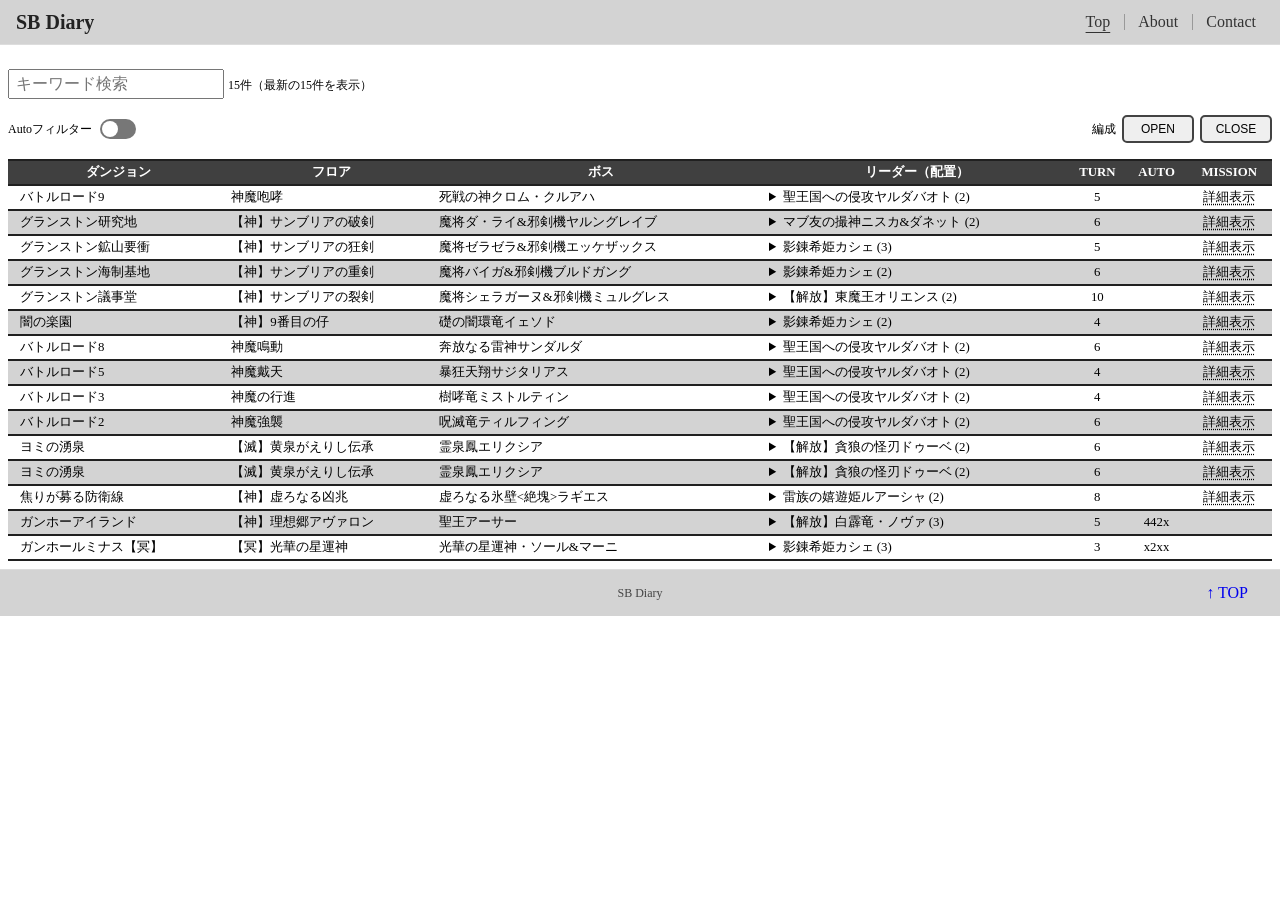
==== index.html @ 4329267f "Add files via upload" ====
<!DOCTYPE html>
<html lang="ja">
<head>
  <meta charset="UTF-8">
  <meta name="viewport" content="width=device-width, initial-scale=1">
  <link rel="stylesheet" href="./style.css">
  
  <title>SB Diary</title>

  <script data-goatcounter="https://timewarp.goatcounter.com/count" async src="//gc.zgo.at/count.js"></script>
</head>

<body>
  <header class="site-header" id="top" tabindex="-1">
    <h3 class="site-title">
      <a href="./index.html">SB Diary</a>
    </h3>

    <nav class="site-nav" aria-label="メインナビゲーション">
      <ul>
        <li><a href="./index.html" aria-current="page">Top</a></li>
        <li><a href="./about.html">About</a></li>
        <li><a href="./contact.html">Contact</a></li>
      </ul>
    </nav>
  </header>
  <main class="main-background">
    
    <!-- <h3>ダンジョン検索</h3> -->

    <div>
      <input
        type="search"
        id="keyword"
        placeholder="キーワード検索"
      >
      <span id="count">読み込み中...</span>
    </div>

    <div class="results-toolbar">
      <label class="auto-filter">
        <span>Autoフィルター</span>
        <input type="checkbox" id="filter-auto" role="switch">
        <span class="toggle-track" aria-hidden="true"></span>
      </label>
      <div class="details-controls" role="group" aria-labelledby="details-label">
        <span id="details-label">編成</span>
        <button type="button" id="open-all">OPEN</button>
        <button type="button" id="close-all">CLOSE</button>
      </div>
    </div>

    <div class="table-container">
      <table>
        <thead>
          <tr>
            <th>ダンジョン</th>
            <th>フロア</th>
            <th>ボス</th>
            <th>リーダー（配置）</th>
            <th>TURN</th>
            <th>AUTO</th>
            <th>MISSION</th>
          </tr>
        </thead>
        <tbody id="results"></tbody>
      </table>
    </div>
  </main>

  <footer class="site-footer">
    <small class="site-footer-title">SB Diary</small>
    <a class="back-to-top" href="#top" aria-label="ページの先頭に戻る">↑ TOP</a>
  </footer>

  <script>
  const JSON_URL = './data.json';

  let allData = [];
  let autoOnly = false;

  // 表示する列名
  const columnNames = [
    'ダンジョン',
    'フロア',
    'ボス',
    'リーダー（配置）',
    'TURN',
    'AUTO',
    'MISSION'
  ];

  const keyword = document.getElementById('keyword');
  const results = document.getElementById('results');
  const count = document.getElementById('count');
  const filterAuto = document.getElementById('filter-auto');

  // JSONデータを取得
  async function loadData() {
    try {
      const response = await fetch(JSON_URL, {
        cache: 'no-store'
      });

      if (!response.ok) {
        throw new Error('JSON取得エラー');
      }

      allData = await response.json();

      render();

    } catch (error) {
      console.error(error);
      count.textContent = 'データ取得に失敗しました';
    }
  }

  // 検索・テーブル表示
  function render() {
    const q = keyword.value.trim().toLowerCase();

    const matched = allData.filter(row => {
      const rowValues = Object.values(row);
      // Auto列は表示時と同じくJSONの9番目（0始まり）を参照
      const hasAuto = String(rowValues[10] ?? '').trim() !== '';
      const matchesKeyword = q === '' || rowValues.some(value =>
        String(value ?? '').toLowerCase().includes(q)
      );
      return (!autoOnly || hasAuto) && matchesKeyword;
    });

    // 検索欄が空の場合は、絞り込み後の末尾15件を表示
    const filtered = q === '' ? matched.slice(-15) : matched;

    count.textContent = q === ''
      ? `${filtered.length}件（最新の15件を表示）`
      : `${filtered.length}件`;

    results.replaceChildren();

    filtered.forEach((row, rowIndex) => {
      const tr = document.createElement('tr');

      // JSONの1、2、3、４、8、9、10番目を左から順に表示
      const rowValues = Object.values(row);
      const values = [1, 2, 3, 4, 9, 10, 11].map(index => rowValues[index]);
      const positions = String(rowValues[8] ?? '').split('');
      const formatMember = columnIndex => {
        const member = rowValues[columnIndex] ?? '';
        const position = positions[columnIndex - 3];
        return position === undefined ? String(member) : `${member} (${position})`;
      };

      values.forEach((value, index) => {
        const td = document.createElement('td');

        // 左から4番目（番号は0始まり）
        if (index === 3) {
          const details = document.createElement('details');
          const summary = document.createElement('summary');
          const content = document.createElement('div');

          summary.textContent = formatMember(4);

          [5, 6, 7].forEach(columnIndex => {
            const line = document.createElement('div');
            line.textContent = formatMember(columnIndex);
            content.appendChild(line);
          });

          details.appendChild(summary);
          details.appendChild(content);
          td.appendChild(details);
        } else if (index === 6) {
          // JSONのインデックス11（Mis）は、テーブルでは7列目
          // MISSIONの元の値はHTMLとして解釈せず、吹き出し内に表示
          if (String(value ?? '').trim() !== '') {
            const tooltip = document.createElement('span');
            tooltip.className = 'tooltip';

            const tooltipButton = document.createElement('button');
            tooltipButton.type = 'button';
            tooltipButton.className = 'tooltip-trigger';
            tooltipButton.textContent = '詳細表示';
            tooltipButton.setAttribute('aria-expanded', 'false');

            const tooltipText = document.createElement('span');
            tooltipText.className = 'tooltip-text';
            tooltipText.id = `mission-tooltip-${rowIndex}`;
            tooltipText.setAttribute('role', 'tooltip');
            tooltipText.textContent = String(value);
            tooltipButton.setAttribute('aria-controls', tooltipText.id);
            tooltipButton.setAttribute('aria-describedby', tooltipText.id);

            tooltip.appendChild(tooltipButton);
            tooltip.appendChild(tooltipText);
            td.appendChild(tooltip);
          }
        } else {
          td.textContent = value ?? '';
        }

        tr.appendChild(td);
      });

      results.appendChild(tr);
    });
  }

  function closeTooltips() {
    results.querySelectorAll('.tooltip-trigger[aria-expanded="true"]').forEach(button => {
      button.setAttribute('aria-expanded', 'false');
    });
  }

  // clickはタップ・マウス・キーボードのボタン操作に共通で対応
  document.addEventListener('click', event => {
    const button = event.target.closest('.tooltip-trigger');
    if (button && results.contains(button)) {
      const wasOpen = button.getAttribute('aria-expanded') === 'true';
      closeTooltips();
      button.setAttribute('aria-expanded', String(!wasOpen));
    } else if (!event.target.closest('.tooltip')) {
      closeTooltips();
    }
  });

  document.addEventListener('keydown', event => {
    if (event.key === 'Escape') {
      const button = results.querySelector('.tooltip-trigger[aria-expanded="true"]');
      if (button) {
        closeTooltips();
        button.focus();
      }
    }
  });

  keyword.addEventListener('input', render);

  filterAuto.addEventListener('change', () => {
    autoOnly = filterAuto.checked;
    render();
  });

  document.getElementById('open-all').addEventListener('click', () => {
    results.querySelectorAll('details').forEach(details => {
      details.open = true;
    });
  });

  document.getElementById('close-all').addEventListener('click', () => {
    results.querySelectorAll('details').forEach(details => {
      details.open = false;
    });
  });

  loadData();
  </script>

</body>
</html>
---- style.css ----
html {
  scroll-behavior: smooth;
}

body {
  margin: 0;
}

@media (prefers-reduced-motion: reduce) {
  html {
    scroll-behavior: auto;
  }
}

h1, h2, h3 {
  margin-bottom: 5px;
  margin-top: 10px;
}

main {
  padding: 1.5em 8px 8px;
}

/*
.main-background {
	background-size: 8px 8px;
	background-repeat: repeat;
	background-image:
		repeating-conic-gradient(from 0deg,
		#ffffff 0deg 90deg,
		#dfdfdf 90deg 180deg);
}
*/
#keyword {
  padding: 4px 6px;
}


#count {
  font-size: 0.75rem;
}

.results-toolbar {
  display: flex;
  align-items: center;
  justify-content: space-between;
  gap: 12px;
  margin: 16px 0;
}

.details-controls {
  display: flex;
  align-items: center;
  font-size: 0.75rem;
  gap: 6px;
  flex-shrink: 0;
  margin-left: auto;
}

/* キーボードで操作できる状態を保って隠す */
.auto-filter input {
  position: absolute;
  width: 1px;
  height: 1px;
  margin: -1px;
  padding: 0;
  overflow: hidden;
  clip-path: inset(50%);
}

.auto-filter {
  display: inline-flex;
  align-items: center;
  gap: 8px;
  position: relative;
  font-size: 0.75rem;
  white-space: nowrap;
  cursor: pointer;
}

.toggle-track {
  position: relative;
  width: 36px;
  height: 20px;
  flex-shrink: 0;
  border-radius: 10px;
  background-color: #777;
}

.toggle-track::before {
  content: "";
  position: absolute;
  top: 2px;
  left: 2px;
  width: 16px;
  height: 16px;
  border-radius: 50%;
  background-color: #fff;
}

.auto-filter input:checked + .toggle-track {
  background-color: #0066cc;
}

.auto-filter input:checked + .toggle-track::before {
  transform: translateX(16px);
}

.auto-filter input:focus-visible + .toggle-track {
  outline: 2px solid #0066cc;
  outline-offset: 3px;
}

.details-controls button {
  border: 2px solid #434343;
  border-radius: 5px;
  /* border-radius: 999px; */
  font-size: 0.75rem;
  padding: 5px 10px;
  cursor: pointer;
  width: 6em;
}

.details-controls button[aria-pressed="true"] {
  background-color: #404040;
  color: #fff;
}

.tooltip {
  position: relative;
  display: inline-block;
}

.tooltip-trigger {
  padding: 0;
  border: 0;
  background: transparent;
  color: inherit;
  font: inherit;
  cursor: pointer;
  text-decoration: underline dotted;
  text-underline-offset: 3px;
}

.tooltip-text {
  display: none;
  position: absolute;
  top: 100%;
  right: 0;
  z-index: 10;
  box-sizing: border-box;
  width: min(20rem, calc(100vw - 32px));
  max-height: 50vh;
  overflow-y: auto;
  padding: 10px 12px;
  border-radius: 6px;
  background-color: #333;
  color: #fff;
  font-size: 0.875rem;
  font-weight: normal;
  line-height: 1.6;
  text-align: left;
  white-space: pre-wrap;
  overflow-wrap: anywhere;
  box-shadow: 0 2px 8px #0003;
}

.tooltip-trigger[aria-expanded="true"] + .tooltip-text {
  display: block;
}

.tooltip-trigger:focus-visible {
  outline: 2px solid #0066cc;
  outline-offset: 3px;
}

table {
    border-collapse: collapse;
    max-width: 100%;
    width: 100%; /* 画面幅を100%に固定 */
}

td {
    border-bottom: 2px solid #202020;
    border-left: none;
    border-right: none;
    font-size: clamp(0.5em, 1vw, 1em);
    padding: 3px;
    text-align: left;
}

td > details[open] {
background-color: #ccffff;
display: block;
}

td > details[open]::before {
content: "";
position: absolute;
inset: 0;
z-index: -1;
}

td > details[open] > summary {
background-color: #66ffff;
}

td > details > summary {
cursor: pointer;
}

td:first-child { padding-left: 12px; }

td:nth-child(n+5) { text-align: center; }

th {
    background-color: #404040;
    border-bottom: 2px solid #202020;
    border-left: none;
    border-right: none;
    border-top: 2px solid #202020;
    color: #ffffff;
    font-size: clamp(0.5em, 1vw, 1em);
    padding: 3px;
    text-align: center;
    white-space: nowrap;
}

tr:nth-child(odd of :not([none])) {
    background-color: #ffffff;
}

tr:nth-child(even of :not([none])) {
    background-color: #d3d3d3;
}

#keyword {
    font-size: 16px;
}

.site-header {
  display: flex;
  align-items: center;
  justify-content: space-between;
  flex-wrap: wrap;
  gap: 0 24px;
  padding: 0 16px;
  background-color: #d3d3d3;
  border-bottom: 1px solid #ddd;
}

.site-title {
  margin: 0;
  font-size: 1.25rem;
}

.site-title a {
  color: #222;
  text-decoration: none;
}

.site-nav ul {
  display: flex;
  flex-wrap: wrap;
  justify-content: flex-end;
  gap: 4px 12px;
  margin: 0;
  padding: 0;
  list-style: none;
}

.site-nav li {
  position: relative;
}

.site-nav li + li::before {
  content: "";
  position: absolute;
  left: -6px;
  top: 50%;
  transform: translateY(-50%);
  width: 1px;
  height: 1em;
  background-color: #999;
}

.site-nav a {
  display: inline-flex;
  align-items: center;
  justify-content: center;
  min-height: 44px;
  padding: 0 8px;
  color: #333;
  text-decoration: none;
}

.site-nav a:hover,
.site-nav a[aria-current="page"] {
  text-decoration: underline;
  text-underline-offset: 5px;
}

.site-header a:focus-visible {
  outline: 2px solid #0066cc;
  outline-offset: 3px;
}

.site-footer {
  display: grid;
  grid-template-columns: minmax(0, 1fr) auto minmax(0, 1fr);
  align-items: center;
  justify-content: space-between;
  flex-wrap: wrap;
  gap: 8px 16px;
  padding: 12px 16px;
  border-top: 1px solid #ddd;
  background-color: #d3d3d3;
  color: #444;
}

.site-footer-title {
  grid-column: 2;
  font-size: 0.75rem;
}

.back-to-top {
  display: inline-flex;
  align-items: center;
  justify-content: center;
  box-sizing: border-box;
  margin-left: auto;
  min-width: 22px;
  min-height: 22px;
  padding: 0 16px;
  border-radius: 6px;
  /* background-color: #404040; */
  /* color: #fff; */
  text-decoration: none;
}

.back-to-top:hover {
  background-color: #b1b1b1;
}

.back-to-top:focus-visible {
  outline: 2px solid #0066cc;
  outline-offset: 3px;
}


.grid-container {
  display: grid;
  grid-template-columns: repeat(2, 26px);
  gap: 4px;
}

.square {
  display: grid;
  place-items: center;
  width: 26px;
  aspect-ratio: 1 / 1;
  box-sizing: border-box;
}

/* 右側の3個 */
.square:nth-child(2n) {
  border: 2px solid #585858;
  border-radius: 3px;
}

/* 最下段の2個 */
.square:nth-last-child(-n+2) {
  border: 2px solid #585858;
  border-radius: 3px;
}


@media screen and (max-width: 1179px) {

    /* 横スクロール領域で吹き出しが切れないよう、画面下部に表示 */
    .tooltip-text {
        position: fixed;
        top: auto;
        right: 16px;
        bottom: 16px;
        left: 16px;
        width: auto;
    }

    /*
    h1 {
        font-size: 1.4em;
    }

    h2 {
        font-size: 1.2em;
    }

    h3 {
        font-size: 1.0em;
    }
    */

    table {
        font-size: 1.2em;
        table-layout: fixed;
        width: 100%;
    }

    td {
        display: flex;
        flex-wrap: nowrap;
        font-size: 0.7em;
        justify-content: space-between;
        text-align: left;
    }

    td:before {
        content: attr(data-label);
        flex: 1;
        font-weight: bold;
        white-space: nowrap;
    }

    td:first-child {
        background-color: #606060;
        color: white;
        font-size: 0.8em;
        font-weight: bold;
        text-align: left;
    }

    td:nth-child(even) {
        background-color: #f3f3f3;
    }

    th{
        font-size: 0.9em;
    }

    thead {
        display: none;
        font-size: 0.8em;
    }

    tr {
        width: 100%;
        margin-bottom: 10px;
    }

    .table-container {
        width: 100%;
        overflow-x: auto;
    }
}

@media screen and (max-width: 480px) {
  .site-header {
    flex-wrap: nowrap;
    gap: 8px;
    padding: 0 8px;
  }

  .site-title {
    font-size: clamp(1rem, 4vw, 1.125rem);
    white-space: nowrap;
  }

  .site-nav {
    flex: 0 0 auto;
    font-size: clamp(0.75rem, 3vw, 0.875rem);
  }

  .site-nav ul {
    flex-wrap: nowrap;
    gap: 8px;
  }

  .site-nav li + li::before {
    left: -4px;
  }

  .site-nav a {
    padding: 0 4px;
    white-space: nowrap;
  }
}
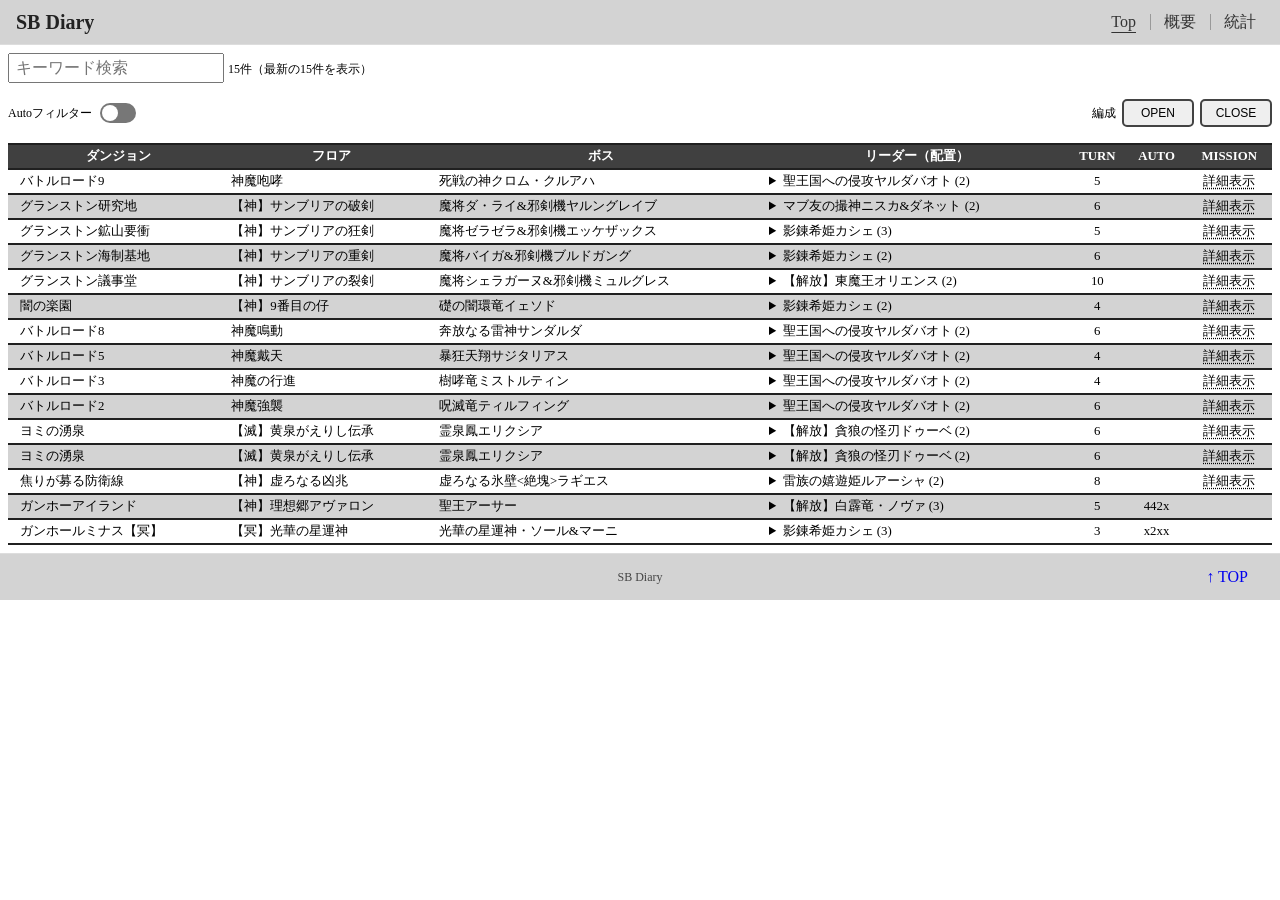
==== commit 4cd801ca: "Add files via upload" ====
--- a/index.html
+++ b/index.html
@@ -20,8 +20,8 @@
     <nav class="site-nav" aria-label="メインナビゲーション">
       <ul>
         <li><a href="./index.html" aria-current="page">Top</a></li>
-        <li><a href="./about.html">About</a></li>
-        <li><a href="./contact.html">Contact</a></li>
+        <li><a href="./about.html">概要</a></li>
+        <li><a href="./statistics.html">統計</a></li>
       </ul>
     </nav>
   </header>
@@ -52,7 +52,7 @@
     </div>
 
     <div class="table-container">
-      <table>
+      <table class="index-table">
         <thead>
           <tr>
             <th>ダンジョン</th>
--- a/style.css
+++ b/style.css
@@ -19,7 +19,7 @@
 }
 
 main {
-  padding: 1.5em 8px 8px;
+  padding: 8px 8px;
 }
 
 /*
@@ -181,6 +181,42 @@
     width: 100%; /* 画面幅を100%に固定 */
 }
 
+.statistics-table {
+    max-width: 60rem;
+    table-layout: fixed;
+    /* margin-inline: auto; */
+}
+
+.statistics-table th,
+.statistics-table td {
+    font-size: 0.875rem;
+    padding: 4px 16px;
+}
+
+.statistics-table th:first-child,
+.statistics-table th:nth-child(n+3) {
+    box-sizing: border-box;
+    width: 6rem;
+    text-align: center;
+    white-space: nowrap;
+}
+
+.statistics-table td:first-child,
+.statistics-table td:nth-child(n+3) {
+    box-sizing: border-box;
+    width: 6rem;
+    text-align: right;
+    white-space: nowrap;
+}
+
+.statistics-table th[scope="col"] {
+    white-space: normal;
+}
+
+.statistics-table td:nth-child(2) {
+    overflow-wrap: anywhere;
+}
+
 td {
     border-bottom: 2px solid #202020;
     border-left: none;
@@ -388,27 +424,13 @@
         width: auto;
     }
 
-    /*
-    h1 {
-        font-size: 1.4em;
-    }
-
-    h2 {
-        font-size: 1.2em;
-    }
-
-    h3 {
-        font-size: 1.0em;
-    }
-    */
-
-    table {
+    table.index-table {
         font-size: 1.2em;
         table-layout: fixed;
         width: 100%;
     }
 
-    td {
+    td.index-table {
         display: flex;
         flex-wrap: nowrap;
         font-size: 0.7em;
@@ -423,7 +445,7 @@
         white-space: nowrap;
     }
 
-    td:first-child {
+    td.index-table:first-child {
         background-color: #606060;
         color: white;
         font-size: 0.8em;
@@ -431,20 +453,20 @@
         text-align: left;
     }
 
-    td:nth-child(even) {
+    td.index-table:nth-child(even) {
         background-color: #f3f3f3;
     }
 
-    th{
+    th.index-table{
         font-size: 0.9em;
     }
 
-    thead {
+    thead.index-table {
         display: none;
         font-size: 0.8em;
     }
 
-    tr {
+    tr.index-table {
         width: 100%;
         margin-bottom: 10px;
     }
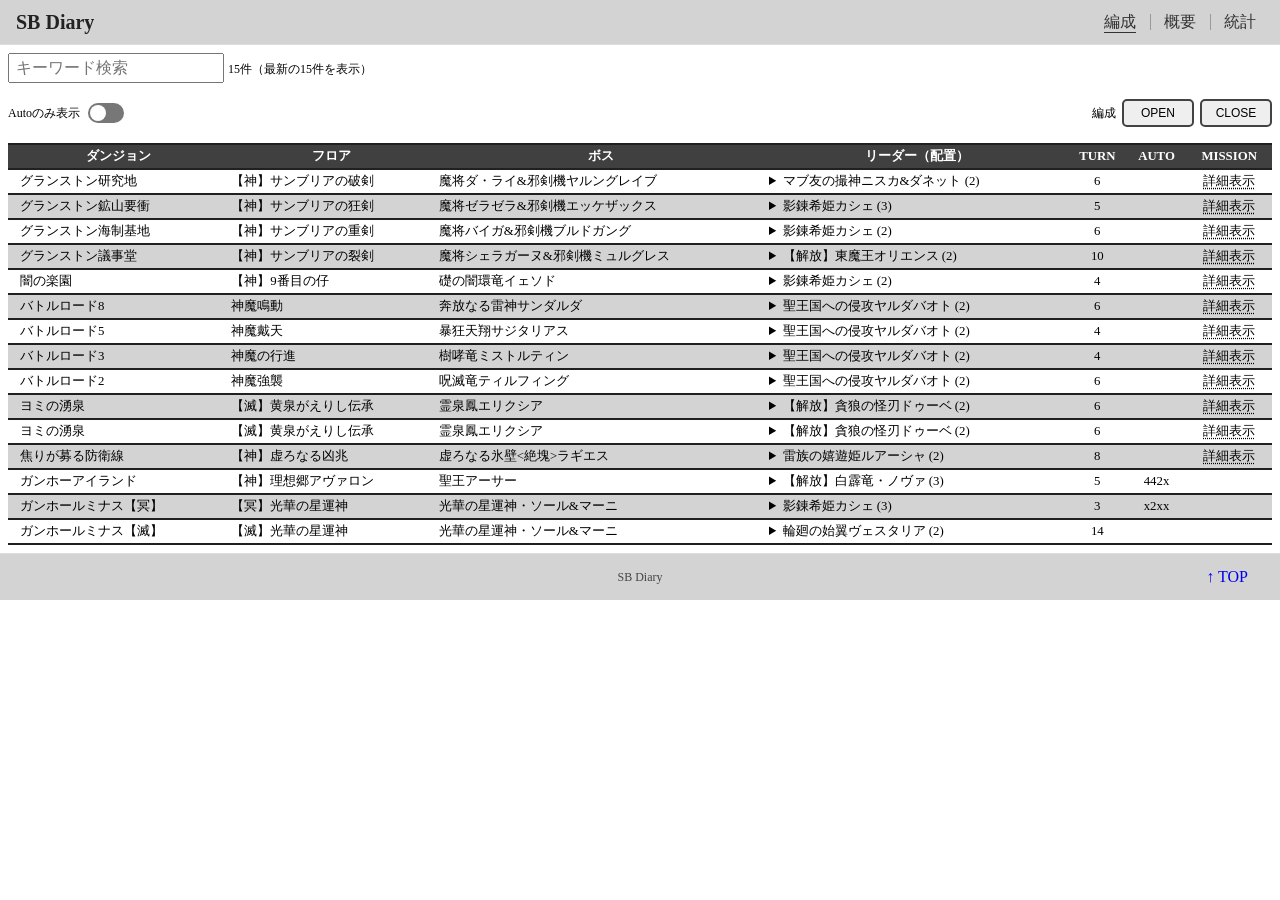
==== commit 79c57f33: "Add files via upload" ====
--- a/index.html
+++ b/index.html
@@ -19,7 +19,7 @@
 
     <nav class="site-nav" aria-label="メインナビゲーション">
       <ul>
-        <li><a href="./index.html" aria-current="page">Top</a></li>
+        <li><a href="./index.html" aria-current="page">編成</a></li>
         <li><a href="./about.html">概要</a></li>
         <li><a href="./statistics.html">統計</a></li>
       </ul>
@@ -40,7 +40,7 @@
 
     <div class="results-toolbar">
       <label class="auto-filter">
-        <span>Autoフィルター</span>
+        <span>Autoのみ表示</span>
         <input type="checkbox" id="filter-auto" role="switch">
         <span class="toggle-track" aria-hidden="true"></span>
       </label>
--- a/style.css
+++ b/style.css
@@ -22,20 +22,9 @@
   padding: 8px 8px;
 }
 
-/*
-.main-background {
-	background-size: 8px 8px;
-	background-repeat: repeat;
-	background-image:
-		repeating-conic-gradient(from 0deg,
-		#ffffff 0deg 90deg,
-		#dfdfdf 90deg 180deg);
-}
-*/
 #keyword {
   padding: 4px 6px;
 }
-
 
 #count {
   font-size: 0.75rem;
@@ -187,6 +176,20 @@
     /* margin-inline: auto; */
 }
 
+.statistics-targets {
+    display: flex;
+    align-items: center;
+    flex-wrap: wrap;
+    gap: 8px 16px;
+    margin-block: 16px;
+}
+
+.statistics-targets label {
+    white-space: nowrap;
+    -webkit-user-select: none;
+    user-select: none;
+}
+
 .statistics-table th,
 .statistics-table td {
     font-size: 0.875rem;
@@ -196,17 +199,31 @@
 .statistics-table th:first-child,
 .statistics-table th:nth-child(n+3) {
     box-sizing: border-box;
-    width: 6rem;
     text-align: center;
     white-space: nowrap;
+  }
+  
+.statistics-table th:first-child {
+  width: 4rem;
+}
+
+.statistics-table th:nth-child(n+3) {
+  width: 8rem;
 }
 
 .statistics-table td:first-child,
 .statistics-table td:nth-child(n+3) {
-    box-sizing: border-box;
-    width: 6rem;
-    text-align: right;
-    white-space: nowrap;
+  box-sizing: border-box;
+  text-align: right;
+  white-space: nowrap;
+}
+
+.statistics-table td:first-child {
+  width: 4rem;
+}
+
+.statistics-table td:nth-child(n+3) {
+  width: 8rem;
 }
 
 .statistics-table th[scope="col"] {
@@ -424,57 +441,6 @@
         width: auto;
     }
 
-    table.index-table {
-        font-size: 1.2em;
-        table-layout: fixed;
-        width: 100%;
-    }
-
-    td.index-table {
-        display: flex;
-        flex-wrap: nowrap;
-        font-size: 0.7em;
-        justify-content: space-between;
-        text-align: left;
-    }
-
-    td:before {
-        content: attr(data-label);
-        flex: 1;
-        font-weight: bold;
-        white-space: nowrap;
-    }
-
-    td.index-table:first-child {
-        background-color: #606060;
-        color: white;
-        font-size: 0.8em;
-        font-weight: bold;
-        text-align: left;
-    }
-
-    td.index-table:nth-child(even) {
-        background-color: #f3f3f3;
-    }
-
-    th.index-table{
-        font-size: 0.9em;
-    }
-
-    thead.index-table {
-        display: none;
-        font-size: 0.8em;
-    }
-
-    tr.index-table {
-        width: 100%;
-        margin-bottom: 10px;
-    }
-
-    .table-container {
-        width: 100%;
-        overflow-x: auto;
-    }
 }
 
 @media screen and (max-width: 480px) {
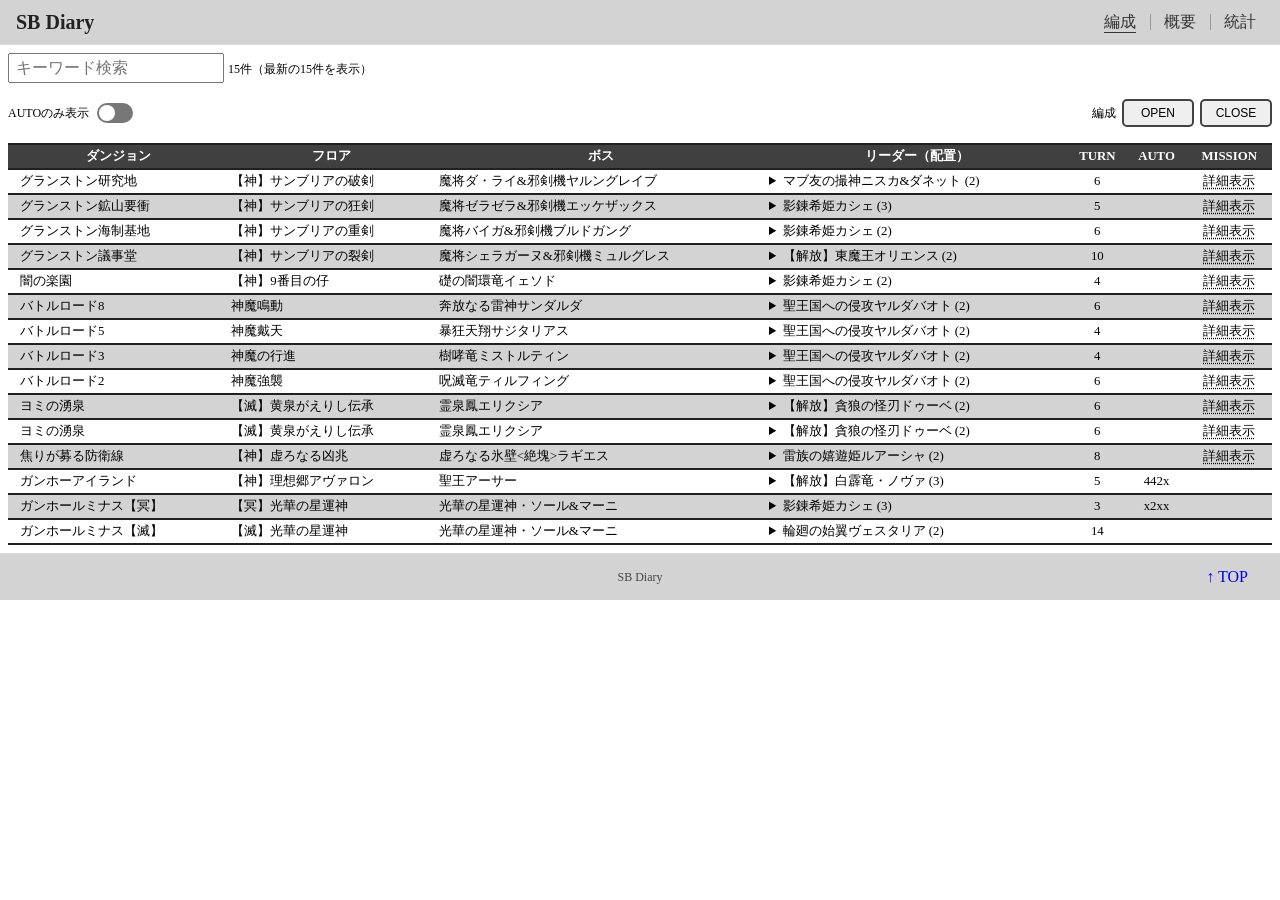
==== commit 89cdeeca: "Add files via upload" ====
--- a/index.html
+++ b/index.html
@@ -40,7 +40,7 @@
 
     <div class="results-toolbar">
       <label class="auto-filter">
-        <span>Autoのみ表示</span>
+        <span>AUTOのみ表示</span>
         <input type="checkbox" id="filter-auto" role="switch">
         <span class="toggle-track" aria-hidden="true"></span>
       </label>
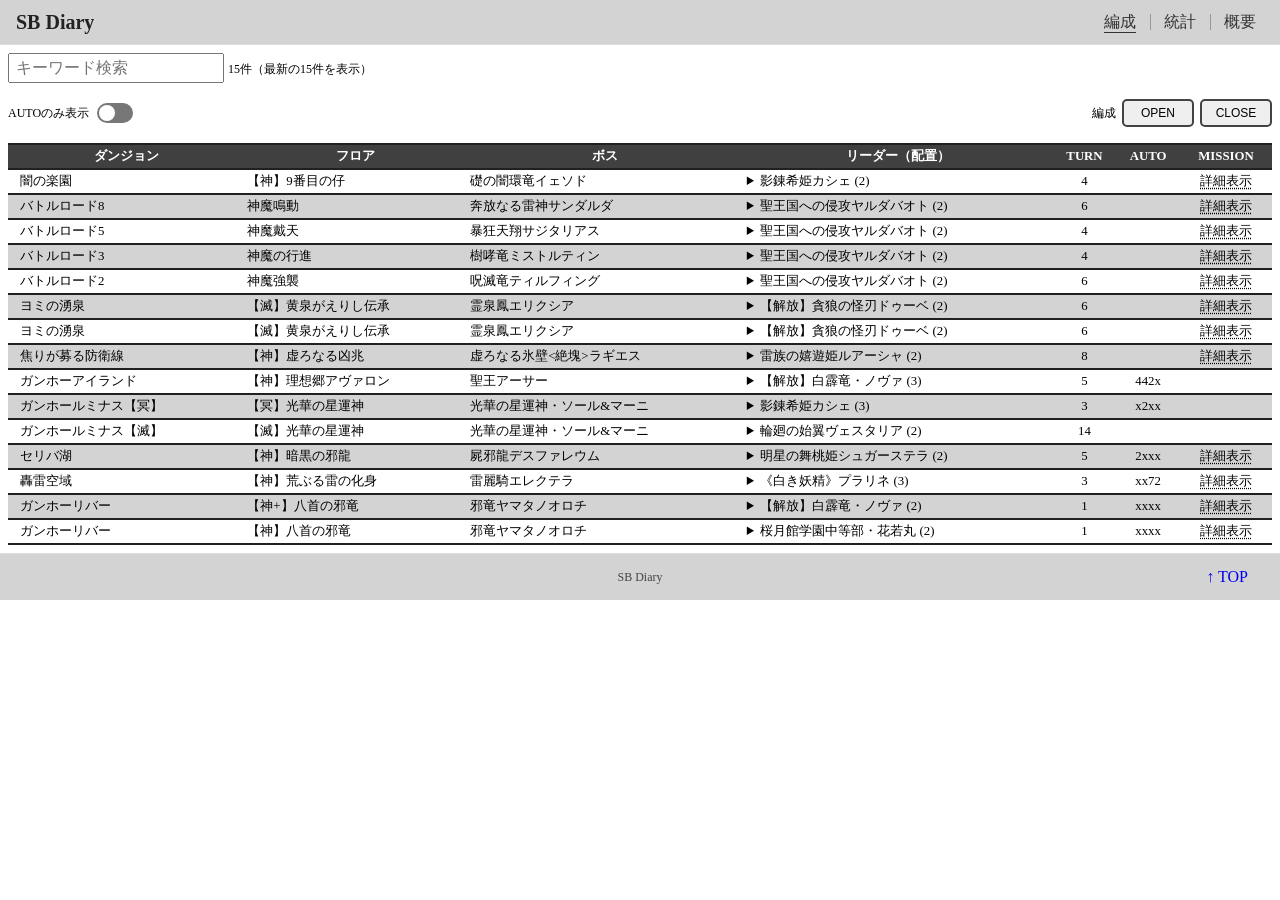
==== commit 8b322106: "Add files via upload" ====
--- a/index.html
+++ b/index.html
@@ -20,8 +20,9 @@
     <nav class="site-nav" aria-label="メインナビゲーション">
       <ul>
         <li><a href="./index.html" aria-current="page">編成</a></li>
+        <li><a href="./statistics.html">統計</a></li>
+        <!-- <li><a href="./dungeon.html">ダンジョン</a></li> -->
         <li><a href="./about.html">概要</a></li>
-        <li><a href="./statistics.html">統計</a></li>
       </ul>
     </nav>
   </header>
--- a/style.css
+++ b/style.css
@@ -19,6 +19,7 @@
 }
 
 main {
+  align-items: center;
   padding: 8px 8px;
 }
 
@@ -170,6 +171,10 @@
     width: 100%; /* 画面幅を100%に固定 */
 }
 
+.statistics-page {
+    font-size: 0.875rem;
+}
+
 .statistics-table {
     max-width: 60rem;
     table-layout: fixed;
@@ -192,7 +197,7 @@
 
 .statistics-table th,
 .statistics-table td {
-    font-size: 0.875rem;
+    font-size: 0.8125rem;
     padding: 4px 16px;
 }
 
@@ -208,7 +213,7 @@
 }
 
 .statistics-table th:nth-child(n+3) {
-  width: 8rem;
+  width: 6.5rem;
 }
 
 .statistics-table td:first-child,
@@ -223,7 +228,12 @@
 }
 
 .statistics-table td:nth-child(n+3) {
-  width: 8rem;
+  width: 6.5rem;
+}
+
+.statistics-table th:nth-child(n+3),
+.statistics-table td:nth-child(n+3) {
+    padding-inline: 8px;
 }
 
 .statistics-table th[scope="col"] {
@@ -232,6 +242,117 @@
 
 .statistics-table td:nth-child(2) {
     overflow-wrap: anywhere;
+}
+
+.statistics-table-container {
+    max-width: 100%;
+    overflow-x: auto;
+}
+
+.statistics-table-container:focus-visible {
+    outline: 2px solid #0066cc;
+    outline-offset: 2px;
+}
+
+.statistics-search {
+    display: flex;
+    align-items: center;
+    flex-wrap: wrap;
+    gap: 8px;
+}
+
+.statistics-search #keyword {
+    box-sizing: border-box;
+    max-width: 100%;
+    min-width: 0;
+    min-height: 1.4rem;
+}
+
+.statistics-dates {
+    display: flex;
+    align-items: center;
+    flex-wrap: wrap;
+    gap: 8px 16px;
+    margin-top: 16px;
+}
+
+.statistics-dates label {
+    display: inline-flex;
+    align-items: center;
+    gap: 8px;
+}
+
+.statistics-dates input,
+.statistics-dates button {
+    box-sizing: border-box;
+    max-width: 100%;
+    min-height: 36px;
+    font: inherit;
+}
+
+.statistics-dates input[aria-invalid="true"] {
+    outline: 2px solid #b00020;
+}
+
+#statistics-dates-help {
+    font-size: 0.8125rem;
+    line-height: 1.6;
+}
+
+.statistics-targets label {
+    display: inline-flex;
+    align-items: center;
+    min-height: 44px;
+    gap: 4px;
+    cursor: pointer;
+}
+
+@media screen and (max-width: 600px) {
+    .statistics-page {
+        font-size: 0.8125rem;
+    }
+
+    .statistics-table {
+        min-width: 18rem;
+    }
+
+    .statistics-table th,
+    .statistics-table td {
+        font-size: 0.75rem;
+        line-height: 1.5;
+        padding: 8px 4px;
+    }
+
+    .statistics-table th:nth-child(n+3),
+    .statistics-table td:nth-child(n+3) {
+        padding-inline: 4px;
+    }
+
+    .statistics-table th:first-child,
+    .statistics-table td:first-child {
+        width: 2.5rem;
+    }
+
+    .statistics-table th:nth-child(n+3),
+    .statistics-table td:nth-child(n+3) {
+        width: 4.5rem;
+    }
+
+    .statistics-search #keyword {
+        flex: 1 1 100%;
+        width: 100%;
+    }
+
+    .statistics-targets {
+        gap: 4px 12px;
+    }
+
+    .statistics-page #statistics-description,
+    .statistics-page #statistics-status {
+        font-size: 0.8125rem;
+        line-height: 1.6;
+        overflow-wrap: anywhere;
+    }
 }
 
 td {
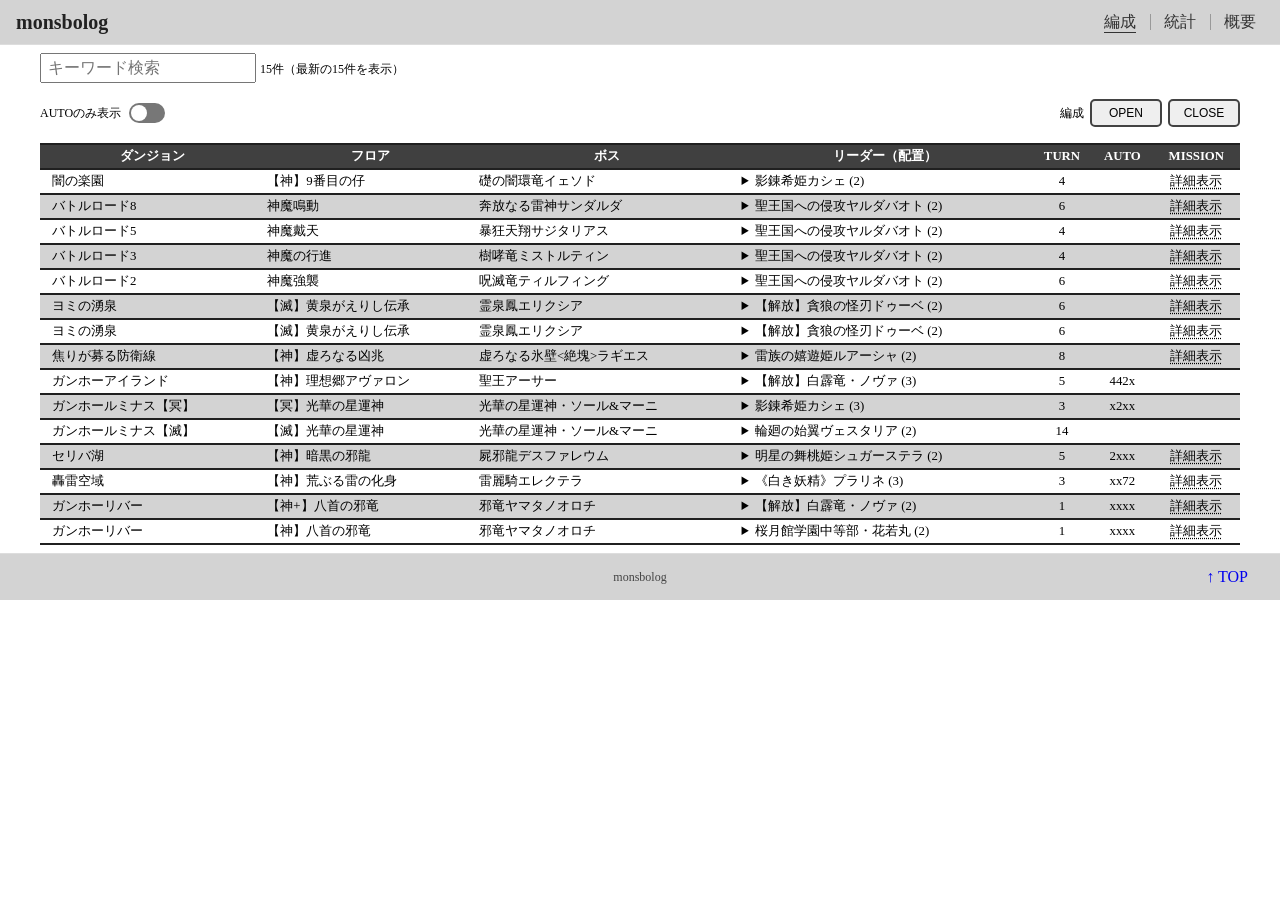
==== commit 62c13b85: "Add files via upload" ====
--- a/index.html
+++ b/index.html
@@ -6,7 +6,7 @@
   <meta name="viewport" content="width=device-width, initial-scale=1">
   <link rel="stylesheet" href="./style.css">
   
-  <title>SB Diary</title>
+  <title>monsbolog</title>
 
   <script data-goatcounter="https://timewarp.goatcounter.com/count" async src="//gc.zgo.at/count.js"></script>
 </head>
@@ -14,7 +14,7 @@
 <body>
   <header class="site-header" id="top" tabindex="-1">
     <h3 class="site-title">
-      <a href="./index.html">SB Diary</a>
+      <a href="./index.html">monsbolog</a>
     </h3>
 
     <nav class="site-nav" aria-label="メインナビゲーション">
@@ -27,6 +27,7 @@
     </nav>
   </header>
   <main class="main-background">
+    <div class="container">
     
     <!-- <h3>ダンジョン検索</h3> -->
 
@@ -68,10 +69,12 @@
         <tbody id="results"></tbody>
       </table>
     </div>
+  
+  </div>
   </main>
 
   <footer class="site-footer">
-    <small class="site-footer-title">SB Diary</small>
+    <small class="site-footer-title">monsbolog</small>
     <a class="back-to-top" href="#top" aria-label="ページの先頭に戻る">↑ TOP</a>
   </footer>
 
--- a/style.css
+++ b/style.css
@@ -21,6 +21,13 @@
 main {
   align-items: center;
   padding: 8px 8px;
+}
+
+.container {
+  width: 100%;
+  max-width: 1200px;
+  margin-left: auto;
+  margin-right: auto;
 }
 
 #keyword {
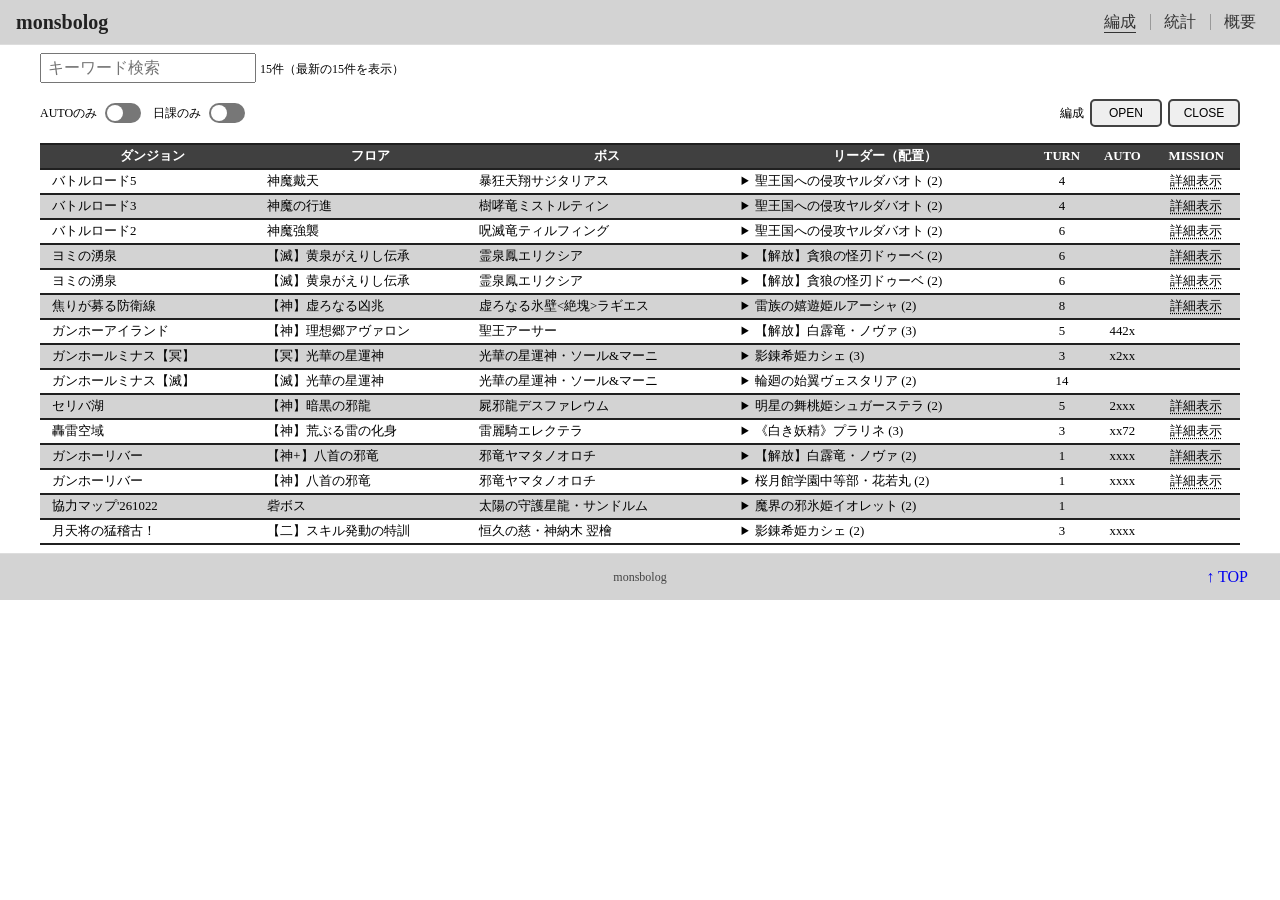
==== commit 6a1ff281: "Add files via upload" ====
--- a/index.html
+++ b/index.html
@@ -41,11 +41,18 @@
     </div>
 
     <div class="results-toolbar">
+      <div class="results-filters">
       <label class="auto-filter">
-        <span>AUTOのみ表示</span>
+        <span>AUTOのみ</span>
         <input type="checkbox" id="filter-auto" role="switch">
         <span class="toggle-track" aria-hidden="true"></span>
       </label>
+      <label class="auto-filter">
+        <span>日課のみ</span>
+        <input type="checkbox" id="filter-daily" role="switch">
+        <span class="toggle-track" aria-hidden="true"></span>
+      </label>
+      </div>
       <div class="details-controls" role="group" aria-labelledby="details-label">
         <span id="details-label">編成</span>
         <button type="button" id="open-all">OPEN</button>
@@ -83,6 +90,7 @@
 
   let allData = [];
   let autoOnly = false;
+  let dailyOnly = false;
 
   // 表示する列名
   const columnNames = [
@@ -99,6 +107,7 @@
   const results = document.getElementById('results');
   const count = document.getElementById('count');
   const filterAuto = document.getElementById('filter-auto');
+  const filterDaily = document.getElementById('filter-daily');
 
   // JSONデータを取得
   async function loadData() {
@@ -129,10 +138,11 @@
       const rowValues = Object.values(row);
       // Auto列は表示時と同じくJSONの9番目（0始まり）を参照
       const hasAuto = String(rowValues[10] ?? '').trim() !== '';
+      const isDaily = String(row['日課'] ?? '').trim() === '〇';
       const matchesKeyword = q === '' || rowValues.some(value =>
         String(value ?? '').toLowerCase().includes(q)
       );
-      return (!autoOnly || hasAuto) && matchesKeyword;
+      return (!autoOnly || hasAuto) && (!dailyOnly || isDaily) && matchesKeyword;
     });
 
     // 検索欄が空の場合は、絞り込み後の末尾15件を表示
@@ -248,6 +258,11 @@
     render();
   });
 
+  filterDaily.addEventListener('change', () => {
+    dailyOnly = filterDaily.checked;
+    render();
+  });
+
   document.getElementById('open-all').addEventListener('click', () => {
     results.querySelectorAll('details').forEach(details => {
       details.open = true;
--- a/style.css
+++ b/style.css
@@ -40,10 +40,18 @@
 
 .results-toolbar {
   display: flex;
+  flex-wrap: wrap;
   align-items: center;
   justify-content: space-between;
   gap: 12px;
   margin: 16px 0;
+}
+
+.results-filters {
+  display: flex;
+  align-items: center;
+  flex-wrap: wrap;
+  gap: 12px;
 }
 
 .details-controls {
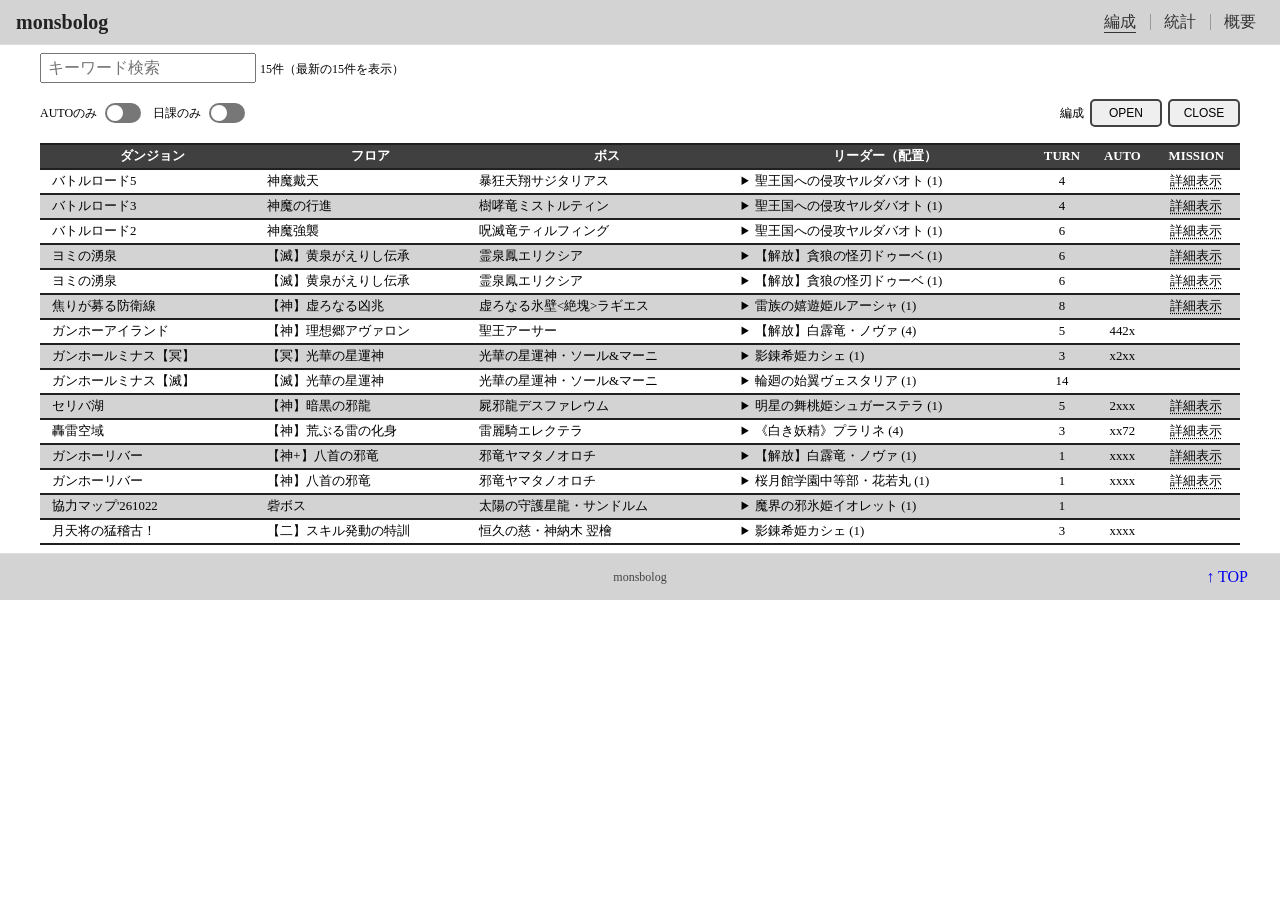
==== commit 9dfa027c: "Add files via upload" ====
--- a/index.html
+++ b/index.html
@@ -97,7 +97,7 @@
     'ダンジョン',
     'フロア',
     'ボス',
-    'リーダー（配置）',
+    'モンスター（配置）',
     'TURN',
     'AUTO',
     'MISSION'
@@ -163,7 +163,7 @@
       const positions = String(rowValues[8] ?? '').split('');
       const formatMember = columnIndex => {
         const member = rowValues[columnIndex] ?? '';
-        const position = positions[columnIndex - 3];
+        const position = positions[columnIndex - 4];
         return position === undefined ? String(member) : `${member} (${position})`;
       };
 
